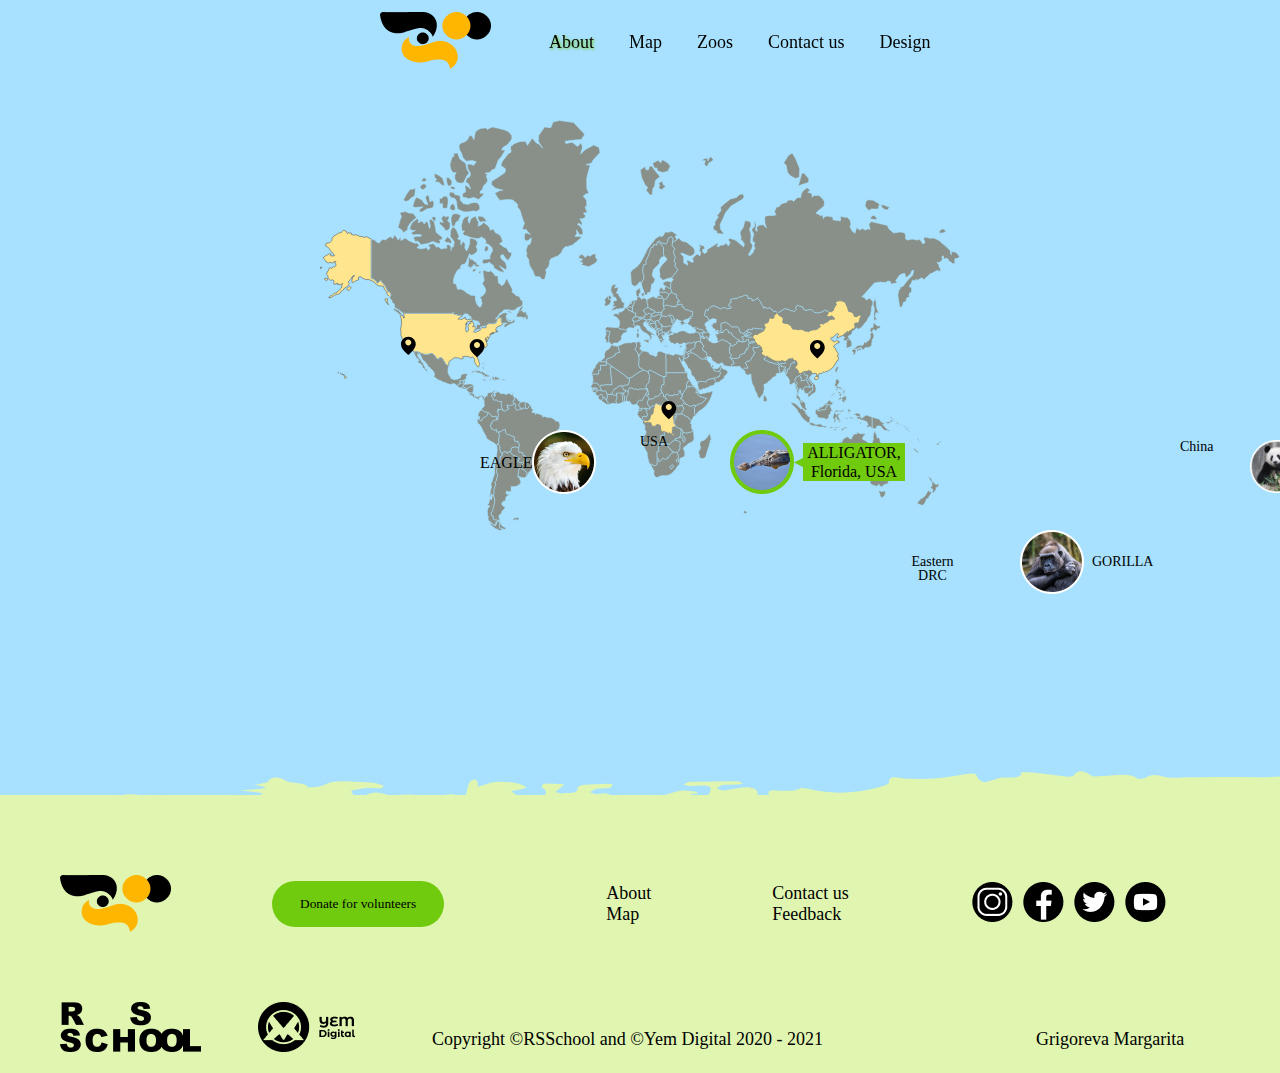
==== map/index.html @ 46d47113 "feat: add animals" ====
<!DOCTYPE html>
<html lang="en">
<head>
    <meta charset="UTF-8">
    <meta http-equiv="X-UA-Compatible" content="IE=edge">
    <meta name="viewport" content="width=device-width, initial-scale=1.0">
    <link rel="stylesheet" href="./style.css">
    <title>Map</title>
</head>
<body>
    <header class="header">
        <div class="logo">
            <a href="/" class="header__logo">
                <img class="header__logo__img" src="../img/logo.png" alt="Logotype">
            </a>
        </div>

        <nav class="header__nav">
            <ul class="header_list">
                <li><a class="header__link header__link__sign" href="../index.html#how-work">About</a></li>
                <li><a class="header__link" href="#">Мар</a></li>
                <li><a class="header__link" href="#">Zoos</a></li>
                <li><a class="header__link" href="../404/index.html">Contact us</a></li>
                <li><a class="header__link" href="#">Design</a></li>
            </ul>
        </nav>
    </header>

    <div class="map">
        <img class="map-img" src="../img/map.svg" alt="map" class="center">
        <div class="animal">
            <div class="animals eagle">
                <p class="eagle-p">EAGLE</p>
                <img class="eagle-pic" src="./img/eagle.png" alt="eagle">
            </div>
            <div class="animals alligator">
                <img class="alligator-pic" src="./img/alligator.png" alt="alligator">
                <div class="alligator-p">
                    <p class="aligator-p-1">Alligator,</p>
                    <p class="aligator-p-2">Florida, USA</p>
                </div>
            </div>
            <div class="animals gorilla">
                <img src="./img/gorilla.png" alt="gorilla">
                <p class="gorilla-p">GORILLA</p>
            </div>
            <div class="animals panda">
                <img src="./img/panda.png" alt="panda">
                <p class="panda-p">PANDA BEAR</p>
            </div>
        </div>
        <div class="country">
            <p class="counrty-1">Eastern DRC</p>
            <p class="counrty-2">USA</p>
            <p class="counrty-3">China</p>
        </div>
    </div>

    <footer class="footer">
        <div class="footer-wrapper">
            <div class="first-level">
                <img class="footer__logo__img" src="../img/logo.png" alt="Logotype">
                <button class="footer-button">Donate for volunteers</button>

                <nav class="footer-nav">
                    <div class="footer-column-1">
                        <ul class="footer-list">
                            <li><a class="footer-list-id" href="#how-work">About</a></li>
                            <li><a class="footer-list-id" href="#">Мар</a></li>
                            <!-- <li><a class="footer-list" href="#">Contact us</a></li>
                            <li><a class="footer-list" href="#">Feedback</a></li> -->
                        </ul>
                    </div>
                    <div class="footer-column-2">
                        <ul class="footer-list">
                            <li><a class="footer-list-id" href="#">Contact us</a></li>
                            <li><a class="footer-list-id" href="#">Feedback</a></li>
                        </ul>
                    </div>

                </nav>

                <div class="social">
                    <ul class="social-list">
                        <li>
                            <a class="social-list-link" href="#">
                                <img class="social-list-img" src="../img/social-1.png" alt="instagram">
                            </a>
                        </li>
                        <li>
                            <a class="social-list-link" href="#">
                                <img class="social-list-img" src="../img/social-2.png" alt="facebook">
                            </a>
                        </li>
                        <li>
                            <a class="social-list-link" href="#">
                                <img class="social-list-img" src="../img/social-3.png" alt="twitter">
                            </a>
                        </li>
                        <li>
                            <a class="social-list-link" href="#">
                                <img class="social-list-img" src="../img/social-4.png" alt="youtube">
                            </a>
                        </li>
                    </ul>
                </div>

            </div>
            <div class="second-level">
                <img class="footer__rss__img" src="../img/rs.png" alt="rs">
                <img class="footer__yem__img" src="../img/yem.png" alt="yem">
                <p class="footer-text">Copyright ©RSSchool and ©Yem Digital 2020 - 2021</p>
                <p class="designer">Grigoreva Margarita</p>
            </div>
        </div>
        <div class="footer-bg"></div>
    </footer>
    
</body>
</html>
---- map/style.css ----
* {
	padding: 0;
	margin: 0;
	border: 0;
}
*,*:before,*:after{
	-moz-box-sizing: border-box;
	-webkit-box-sizing: border-box;
	box-sizing: border-box;
}
:focus,:active {
    outline: none;
}
a:focus,a:active {
    outline: none;
}

nav,footer,header,aside {
    display: block;
}

html,body{
	font-size: 100%;
	line-height: 1;
	font-size: 14px;
    font-style: normal;
	font-weight: normal;
    font-family: 'Open Sans';
	-ms-text-size-adjust: 100%;
	-moz-text-size-adjust: 100%;
	-webkit-text-size-adjust: 100%;
	font-family: Roboto;
}
img {
	max-width: 100%;
	height: auto;
}

input,button,textarea {
    font-family:inherit;
}

input::-ms-clear {
    display: none;
}
button {cursor: pointer;
}
button::-moz-focus-inner {
    padding:0;border:0;
}
a, a:visited {
    text-decoration: none;
}
a:hover {
    text-decoration: none;
}
ul li {
    list-style: none;
}
h1,h2,h3,h4,h5,h6 {
    font-size:inherit;font-weight: 400;
}

.header{
	max-width: 1920px;
    display: flex;
	flex-wrap: wrap;
	padding-top: 12px;
    padding-left: 380px;
	position: fixed;
}
.header__logo__img{
	margin-right: 57px;
}
.header_list{
	display: flex;
	flex-wrap: wrap;
}
.header__link{
    margin-right: 35px;
	font-size: 23px;
	line-height: 60px;
	cursor: pointer;
	font-style: normal;
	font-weight: 500;
	font-size: 18px;
	color: #000000;
}
.header__link__sign{
	text-shadow: 1px 1px 3px  #70CB0E;
}

.map{
    background-color: #A7E1FF;
    height: 795px;
    z-index: -1;
}
.map-img{
    padding-top: 120px;
    display: block;
    margin-left: auto;
    margin-right: auto;
    width: 50%;
}

/* .animal{

} */
.animals{
	display: flex;	
	align-items:center;
} 
.eagle{
	position: absolute;
	top: 430px;
	left: 480px;
}
.eagle-p{
	font-size: 16px;
	line-height: 19px;
	text-align: center;
	text-transform: uppercase;
	color: #000000;
}

.alligator{
	position: absolute;
	top: 430px;
	left: 730px;
} 
.alligator-p{
	width: 102px;
	font-size: 16px;
	line-height: 19px;
	text-align: center;
	background-color: #70CB0E;

}
.alligator-pic{
	padding-right: 9px;
	background: url(./img/Vector\ 3.svg) no-repeat right;

}
.aligator-p-1{
	text-transform: uppercase;
}
.gorilla{
	position: absolute;
	top: 530px;
	left: 1020px;
}
.gorilla-p{
	padding-left: 8px;
}
.panda{
	position: absolute;
	top: 440px;
	left: 1250px;
}
.panda-p{
	width: 53px;
	padding-left: 8px;
}
.counrty-3{
	position: absolute;
	top: 440px;
	left: 1180px;
}
.counrty-1{
	position: absolute;
	top: 555px;
	left: 902px;
	width: 61px;
	text-align: center;
}
.counrty-2{
	position: absolute;
	top: 435px;
	left: 640px;
}

.footer{
	height: 278px;
	background: #DFF5B0;
}
.footer-wrapper{
	width: 1160px;
	margin: 0 auto;
}
.first-level{
	padding-top: 80px;
	display: flex;
	align-items: center;
}
.footer__logo__img{
	padding-right: 100px;
    z-index: 2;
}
.footer-button{
	padding: 15px 28px;
	background: #70CB0E;
	border-radius: 30px;
}
.footer-nav{
	padding-left: 162px;
	/* display: grid;
	grid-template-columns: repeat(2, 1fr);
	grid-column-gap: 121px;
	grid-template-rows: 15px; */
	display: flex;

}
.footer-column-1{
	padding-right: 121px;
}
/* .footer-column-2{
} */
/*.footer-list{
	
} */
.social-list{
	display: flex;
	padding-left: 123px;
}
.footer-list-id{
	color: #000000;
	font-size: 18px;
	line-height: 21px;
    
}
.social-list-img{
	padding-right: 10px;
}
.second-level{
	padding-top: 70px;
	display: flex;
	padding-bottom: 20px;
}
.footer__rss__img{
	padding-right: 57px;
}
.footer__yem__img{
	padding-right: 77px;
}
.footer-text {
	padding-top: 27px;
	padding-right: 213px;
	font-size: 18px;
	line-height: 21px;
	color: #000000;
}
.designer{
	padding-top: 27px;
	font-size: 18px;
	line-height: 21px;
	color: #000000;
}
.footer-bg{
	position: absolute;
	top: 720px;
	left: 0;
	height: 100px;
	width: 100%;
	background: url(../img/footer.svg) no-repeat;
	/* z-index: 1; */
}
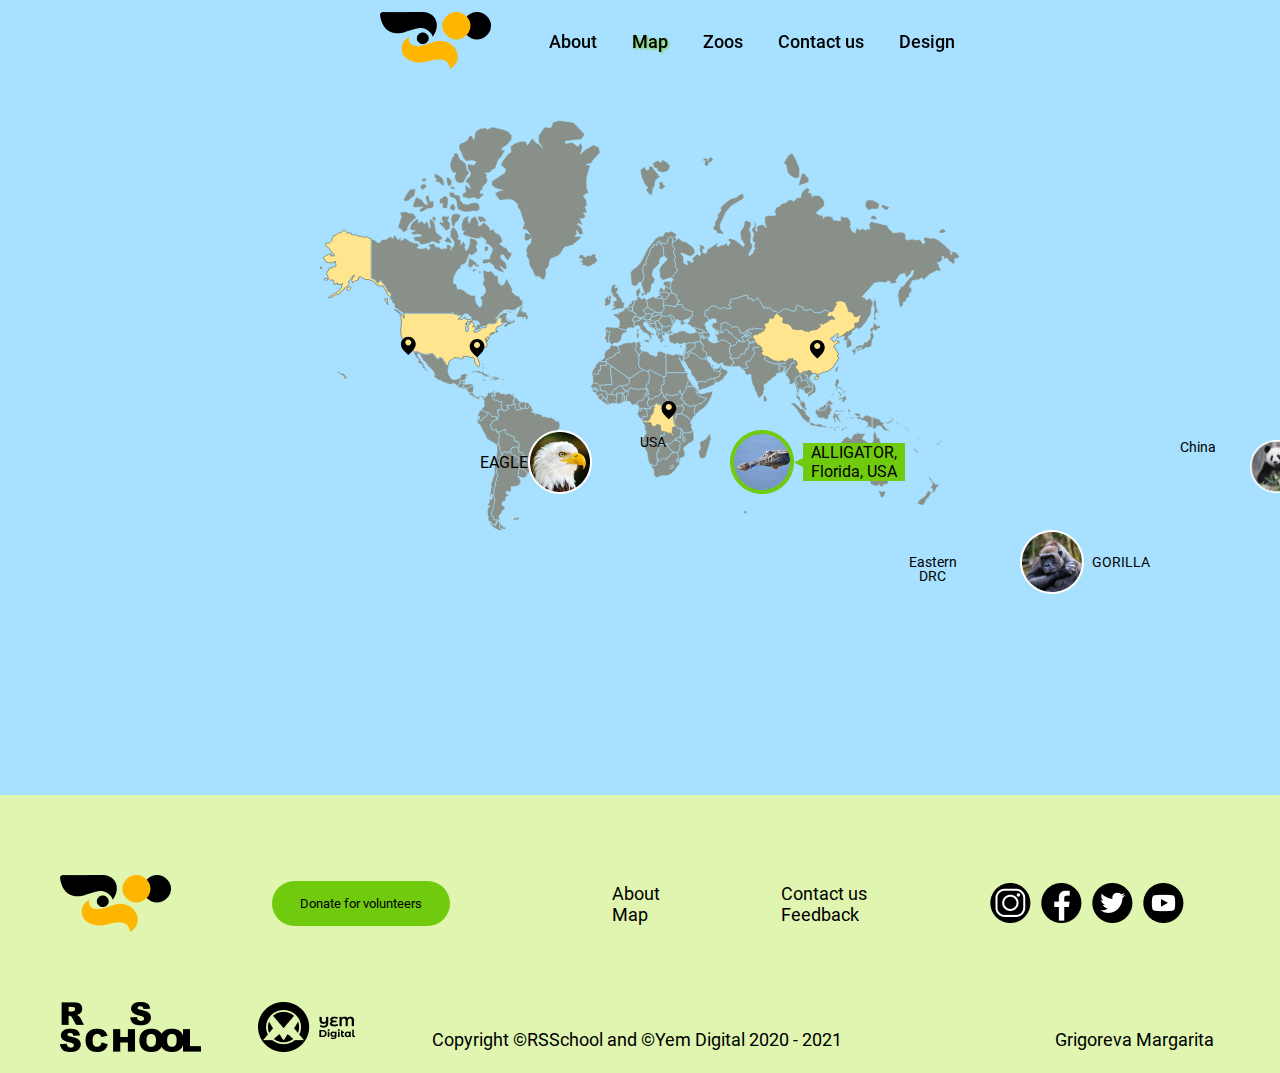
==== commit 6f5de746: "feat: add alligator" ====
--- a/map/index.html
+++ b/map/index.html
@@ -17,11 +17,11 @@
 
         <nav class="header__nav">
             <ul class="header_list">
-                <li><a class="header__link header__link__sign" href="../index.html#how-work">About</a></li>
-                <li><a class="header__link" href="#">Мар</a></li>
+                <li><a class="header__link" href="../index.html#how-work">About</a></li>
+                <li><a class="header__link header__link__sign" href="#">Map</a></li>
                 <li><a class="header__link" href="#">Zoos</a></li>
                 <li><a class="header__link" href="../404/index.html">Contact us</a></li>
-                <li><a class="header__link" href="#">Design</a></li>
+                <li><a class="header__link" href="https://www.figma.com/file/aBvQMVmI665DtzprpiniuH/online-zoo">Design</a></li>
             </ul>
         </nav>
     </header>
@@ -66,7 +66,7 @@
                     <div class="footer-column-1">
                         <ul class="footer-list">
                             <li><a class="footer-list-id" href="#how-work">About</a></li>
-                            <li><a class="footer-list-id" href="#">Мар</a></li>
+                            <li><a class="footer-list-id" href="#">Map</a></li>
                             <!-- <li><a class="footer-list" href="#">Contact us</a></li>
                             <li><a class="footer-list" href="#">Feedback</a></li> -->
                         </ul>
--- a/map/style.css
+++ b/map/style.css
@@ -25,11 +25,10 @@
 	font-size: 14px;
     font-style: normal;
 	font-weight: normal;
-    font-family: 'Open Sans';
 	-ms-text-size-adjust: 100%;
 	-moz-text-size-adjust: 100%;
 	-webkit-text-size-adjust: 100%;
-	font-family: Roboto;
+	font-family: 'Roboto';
 }
 img {
 	max-width: 100%;
@@ -60,7 +59,22 @@
 h1,h2,h3,h4,h5,h6 {
     font-size:inherit;font-weight: 400;
 }
-
+@font-face {
+	font-family: 'Roboto';
+	font-style: normal;
+	font-weight: 400;
+	src: local(''),
+		 url('../fonts/roboto-v27-latin-regular.woff2') format('woff2'), /* Chrome 26+, Opera 23+, Firefox 39+ */
+		 url('../fonts/roboto-v27-latin-regular.woff') format('woff'); /* Chrome 6+, Firefox 3.6+, IE 9+, Safari 5.1+ */
+  }
+@font-face {
+	font-family: 'Roboto';
+	font-style: normal;
+	font-weight: 500;
+	src: local(''),
+		 url('../fonts/roboto-v27-latin-500.woff2') format('woff2'), /* Chrome 26+, Opera 23+, Firefox 39+ */
+		 url('../fonts/roboto-v27-latin-500.woff') format('woff'); /* Chrome 6+, Firefox 3.6+, IE 9+, Safari 5.1+ */
+  }
 .header{
 	max-width: 1920px;
     display: flex;
@@ -194,7 +208,6 @@
 }
 .footer__logo__img{
 	padding-right: 100px;
-    z-index: 2;
 }
 .footer-button{
 	padding: 15px 28px;
@@ -213,9 +226,10 @@
 .footer-column-1{
 	padding-right: 121px;
 }
-/* .footer-column-2{
-} */
-/*.footer-list{
+/*.footer-column-2{
+	padding-bottom: 20px;
+}
+.footer-list{
 	
 } */
 .social-list{
@@ -226,7 +240,6 @@
 	color: #000000;
 	font-size: 18px;
 	line-height: 21px;
-    
 }
 .social-list-img{
 	padding-right: 10px;
@@ -257,10 +270,10 @@
 }
 .footer-bg{
 	position: absolute;
-	top: 720px;
+	top: 696px;
 	left: 0;
-	height: 100px;
+	height: 270px;
 	width: 100%;
 	background: url(../img/footer.svg) no-repeat;
-	/* z-index: 1; */
+	z-index: -1;
 }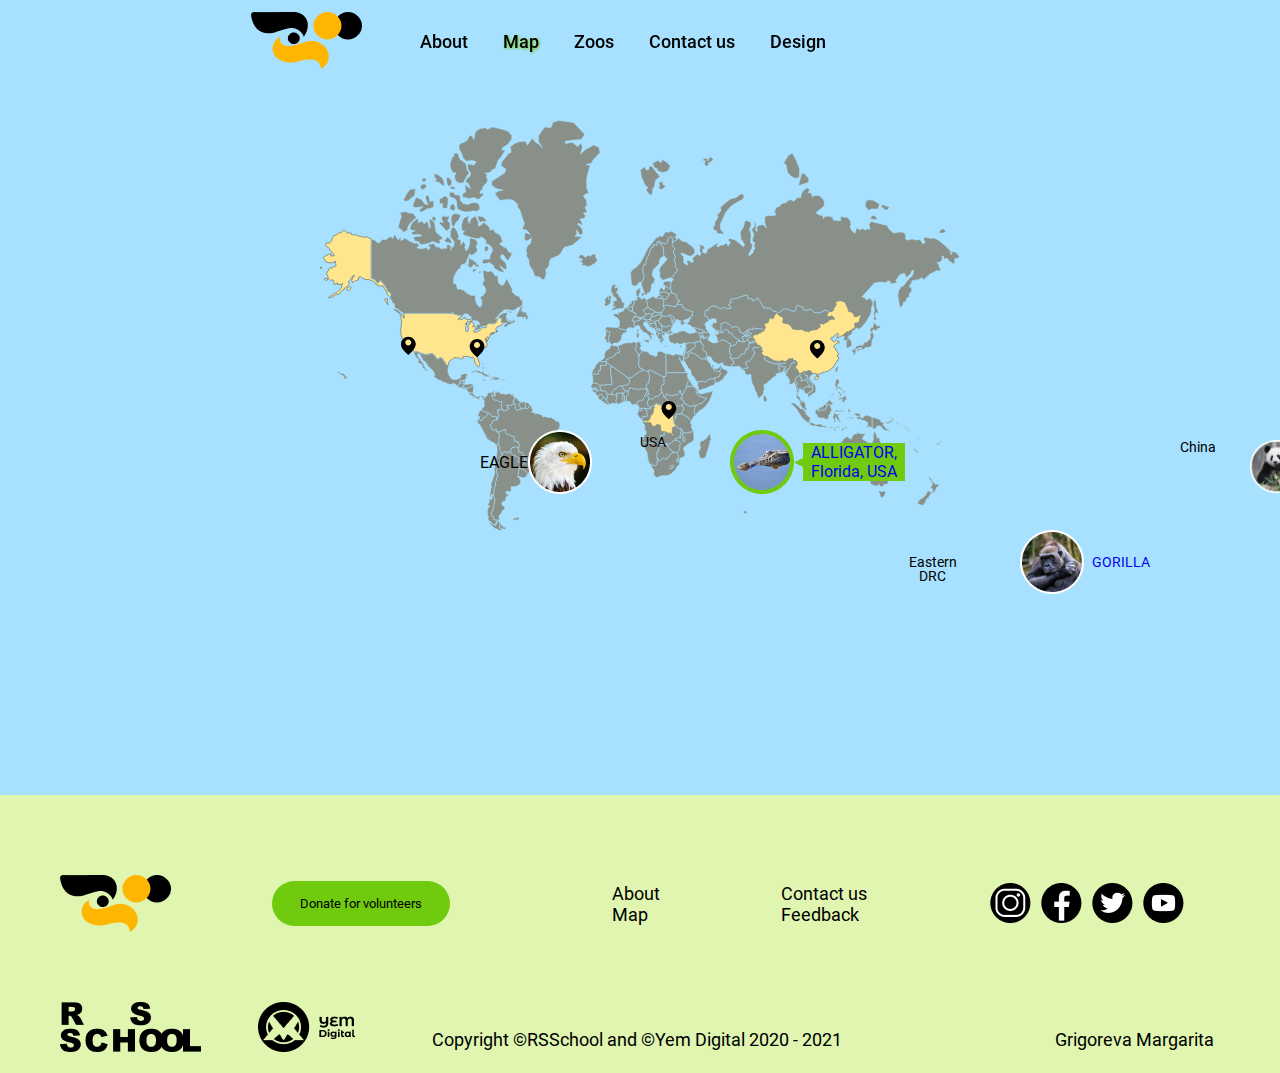
==== commit 3f19f8a3: "feat: add animal_page" ====
--- a/map/index.html
+++ b/map/index.html
@@ -29,25 +29,26 @@
     <div class="map">
         <img class="map-img" src="../img/map.svg" alt="map" class="center">
         <div class="animal">
-            <div class="animals eagle">
-                <p class="eagle-p">EAGLE</p>
-                <img class="eagle-pic" src="./img/eagle.png" alt="eagle">
-            </div>
-            <div class="animals alligator">
+            <a href="../animals_page/eagle/index.html" class="animals eagle">
+                    <p class="eagle-p">EAGLE</p>
+                    <img class="eagle-pic" src="./img/eagle.png" alt="eagle">
+                
+                </a>
+            <a href="../animals_page/aligator/index.html" class="animals alligator">
                 <img class="alligator-pic" src="./img/alligator.png" alt="alligator">
                 <div class="alligator-p">
                     <p class="aligator-p-1">Alligator,</p>
                     <p class="aligator-p-2">Florida, USA</p>
                 </div>
-            </div>
-            <div class="animals gorilla">
+            </a>
+            <a href="../animals_page/gorilla/index.html" class="animals gorilla">
                 <img src="./img/gorilla.png" alt="gorilla">
                 <p class="gorilla-p">GORILLA</p>
-            </div>
-            <div class="animals panda">
+            </a>
+            <a href="../animals_page/panda/index.html" class="animals panda">
                 <img src="./img/panda.png" alt="panda">
                 <p class="panda-p">PANDA BEAR</p>
-            </div>
+            </a>
         </div>
         <div class="country">
             <p class="counrty-1">Eastern DRC</p>
--- a/map/style.css
+++ b/map/style.css
@@ -80,7 +80,7 @@
     display: flex;
 	flex-wrap: wrap;
 	padding-top: 12px;
-    padding-left: 380px;
+    padding-left: 19.6%;
 	position: fixed;
 }
 .header__logo__img{
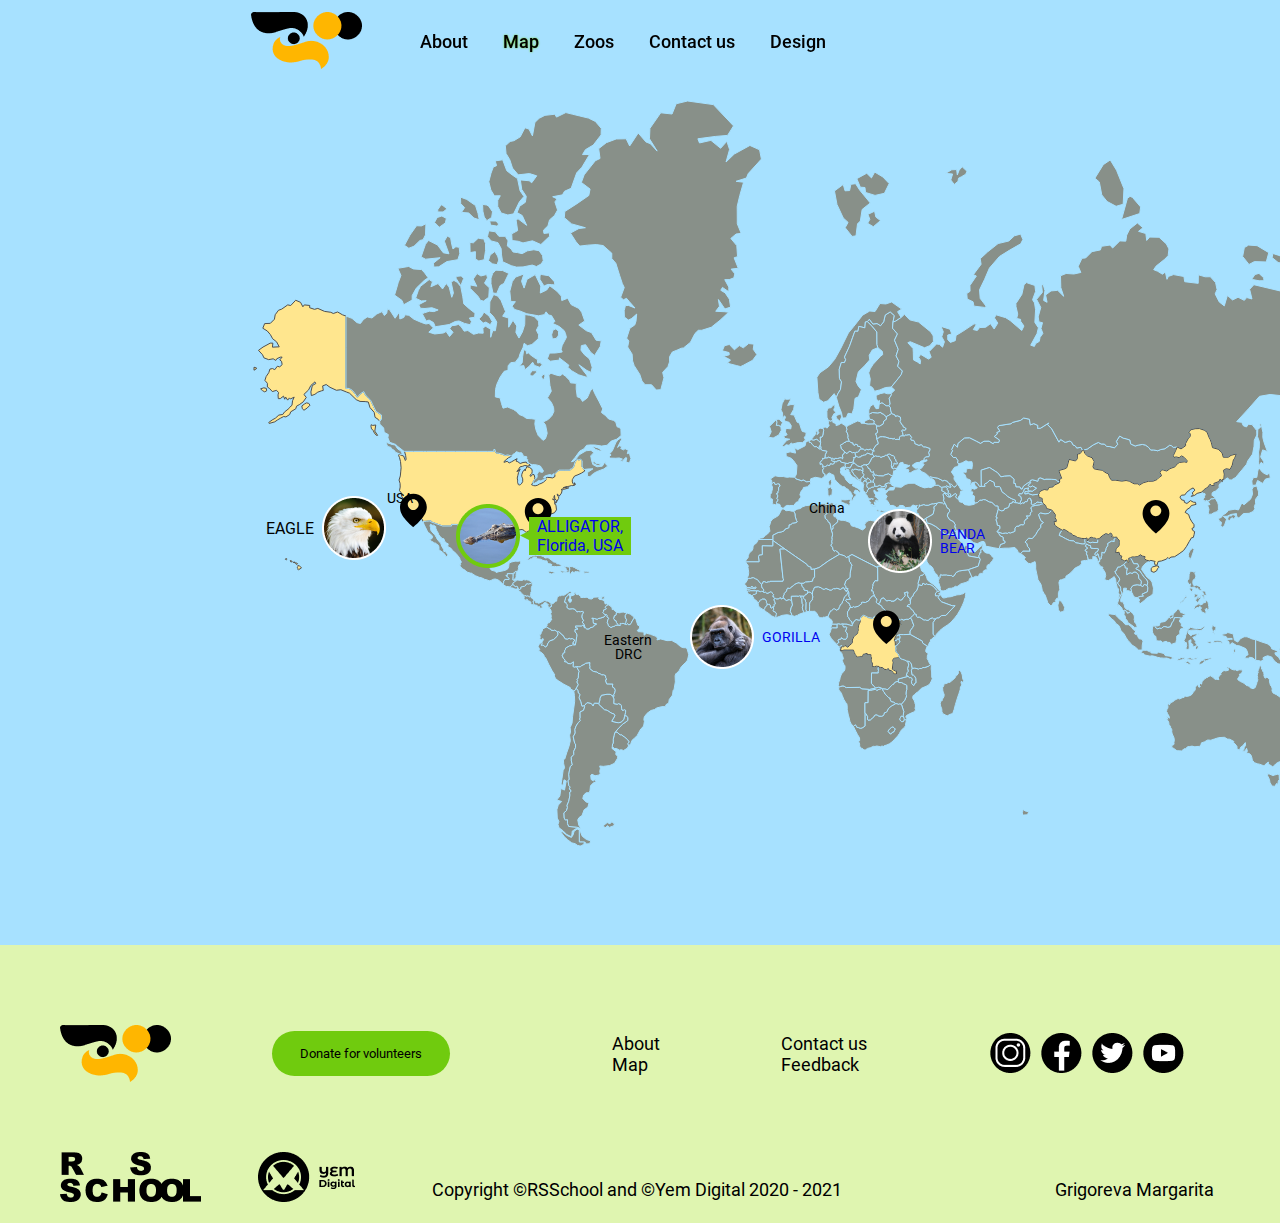
==== commit 076cb7ca: "feat: page 640" ====
--- a/map/index.html
+++ b/map/index.html
@@ -27,34 +27,35 @@
     </header>
 
     <div class="map">
-        <img class="map-img" src="../img/map.svg" alt="map" class="center">
-        <div class="animal">
-            <a href="../animals_page/eagle/index.html" class="animals eagle">
-                    <p class="eagle-p">EAGLE</p>
-                    <img class="eagle-pic" src="./img/eagle.png" alt="eagle">
-                
+        <img class="map-img" src="../img/map.svg" alt="maps">
+            <div class="animal">
+                <a href="../animals_page/eagle/index.html" class="animals eagle">
+                        <p class="eagle-p">EAGLE </p>
+                        <img class="eagle-pic" src="./img/eagle.png" alt="eagle">
+                    
+                    </a>
+                <a href="../animals_page/aligator/index.html" class="animals alligator">
+                    <img class="alligator-pic" src="./img/alligator.png" alt="alligator">
+                    <div class="alligator-p">
+                        <p class="aligator-p-1">Alligator,</p>
+                        <p class="aligator-p-2">Florida, USA</p>
+                    </div>
                 </a>
-            <a href="../animals_page/aligator/index.html" class="animals alligator">
-                <img class="alligator-pic" src="./img/alligator.png" alt="alligator">
-                <div class="alligator-p">
-                    <p class="aligator-p-1">Alligator,</p>
-                    <p class="aligator-p-2">Florida, USA</p>
-                </div>
-            </a>
-            <a href="../animals_page/gorilla/index.html" class="animals gorilla">
-                <img src="./img/gorilla.png" alt="gorilla">
-                <p class="gorilla-p">GORILLA</p>
-            </a>
-            <a href="../animals_page/panda/index.html" class="animals panda">
-                <img src="./img/panda.png" alt="panda">
-                <p class="panda-p">PANDA BEAR</p>
-            </a>
-        </div>
-        <div class="country">
-            <p class="counrty-1">Eastern DRC</p>
-            <p class="counrty-2">USA</p>
-            <p class="counrty-3">China</p>
-        </div>
+                <a href="../animals_page/gorilla/index.html" class="animals gorilla">
+                    <img src="./img/gorilla.png" alt="gorilla">
+                    <p class="gorilla-p">GORILLA</p>
+                </a>
+                <a href="../animals_page/panda/index.html" class="animals panda">
+                    <img src="./img/panda.png" alt="panda">
+                    <p class="panda-p">PANDA BEAR</p>
+                </a>
+            </div>
+            <div class="country">
+                <p class="counrty-1">Eastern DRC</p>
+                <p class="counrty-2">USA</p>
+                <p class="counrty-3">China</p>
+            </div>
+        <!-- </img> -->
     </div>
 
     <footer class="footer">
--- a/map/style.css
+++ b/map/style.css
@@ -101,24 +101,40 @@
 	color: #000000;
 }
 .header__link__sign{
-	text-shadow: 1px 1px 3px  #70CB0E;
+	/* text-shadow: 1px 1px 3px  #70CB0E; */
+	text-shadow:#70CB0E 0 0 2px;
 }
 
 .map{
     background-color: #A7E1FF;
-    height: 795px;
+    position: relative;
     z-index: -1;
+	height: 945px;
+	padding-top: 30px;
+	padding-bottom: 100px;
 }
 .map-img{
-    padding-top: 120px;
-    display: block;
+/*     padding-top: 100px;
+   	display: block;
     margin-left: auto;
     margin-right: auto;
-    width: 50%;
-}
-
+     width: 50%; 
+	/*margin-top: 100px; */
+	/* height: 78,8%;
+	width: 60,4%; 
+	height: 745px;
+	width: 1160px; */
+	
+	position: absolute;
+	left: 19.79%;
+	right: 19.79%;
+	top: 10.58%;
+	bottom: 10.58%;
+	
+	
+}
 /* .animal{
-
+	background: url(../img/map.svg) no-repeat center;
 } */
 .animals{
 	display: flex;	
@@ -126,10 +142,11 @@
 } 
 .eagle{
 	position: absolute;
-	top: 430px;
-	left: 480px;
+	top: 52.5%;
+	left: 20.8%; 
 }
 .eagle-p{
+	padding-right: 8px;
 	font-size: 16px;
 	line-height: 19px;
 	text-align: center;
@@ -139,8 +156,8 @@
 
 .alligator{
 	position: absolute;
-	top: 430px;
-	left: 730px;
+	top: 53.3%;
+	left: 35.6%;
 } 
 .alligator-p{
 	width: 102px;
@@ -160,16 +177,16 @@
 }
 .gorilla{
 	position: absolute;
-	top: 530px;
-	left: 1020px;
+	top: 64%;
+	left: 53.9%;
 }
 .gorilla-p{
 	padding-left: 8px;
 }
 .panda{
 	position: absolute;
-	top: 440px;
-	left: 1250px;
+	top: 53.9%;
+	left: 67.8%;
 }
 .panda-p{
 	width: 53px;
@@ -177,20 +194,20 @@
 }
 .counrty-3{
 	position: absolute;
-	top: 440px;
-	left: 1180px;
+	top: 53%;
+	left: 63.2%;
 }
 .counrty-1{
 	position: absolute;
-	top: 555px;
-	left: 902px;
+	top: 67%;
+	left: 46.7%;
 	width: 61px;
 	text-align: center;
 }
 .counrty-2{
 	position: absolute;
-	top: 435px;
-	left: 640px;
+	top: 52%;
+	left: 30.2%;
 }
 
 .footer{
@@ -270,10 +287,16 @@
 }
 .footer-bg{
 	position: absolute;
-	top: 696px;
+	top: 950px;
 	left: 0;
 	height: 270px;
 	width: 100%;
 	background: url(../img/footer.svg) no-repeat;
 	z-index: -1;
+}
+
+@media (max-width: 1200px){
+	.header{
+		padding-left: 20px;
+	}
 }